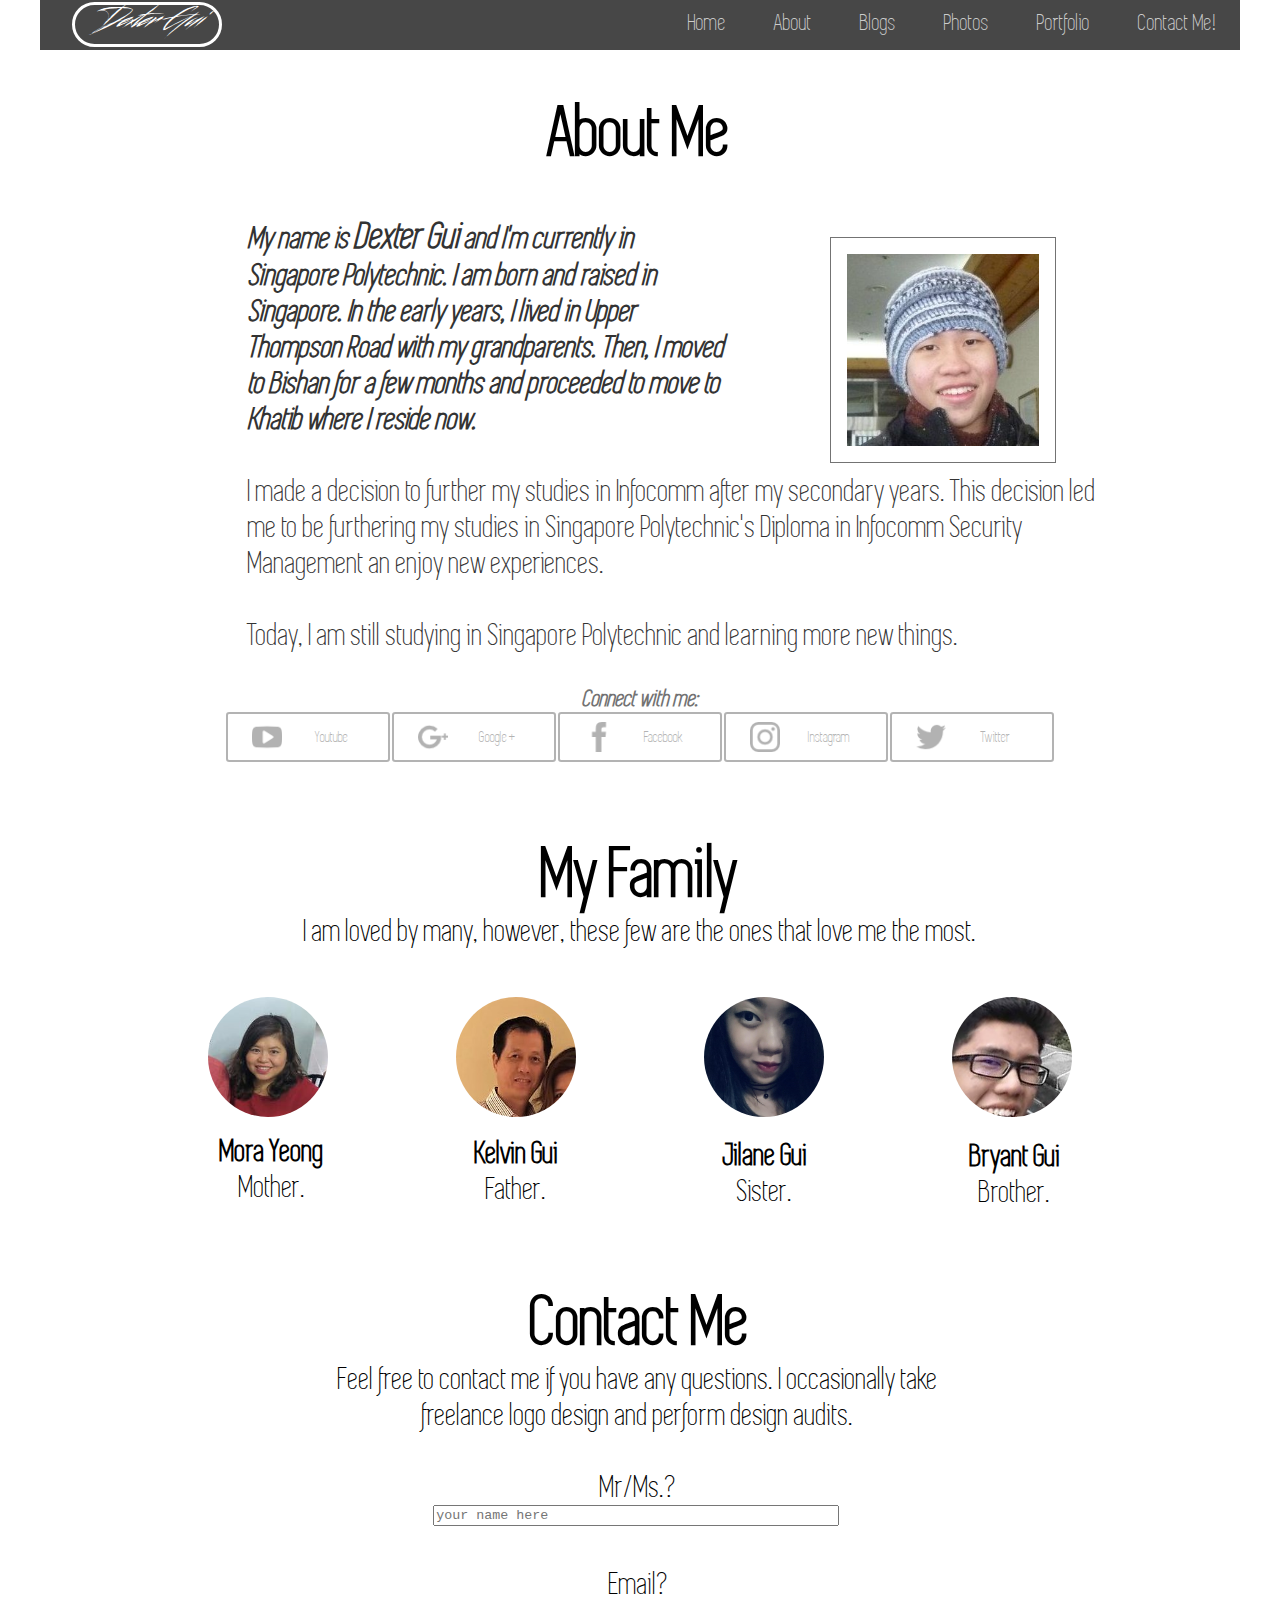
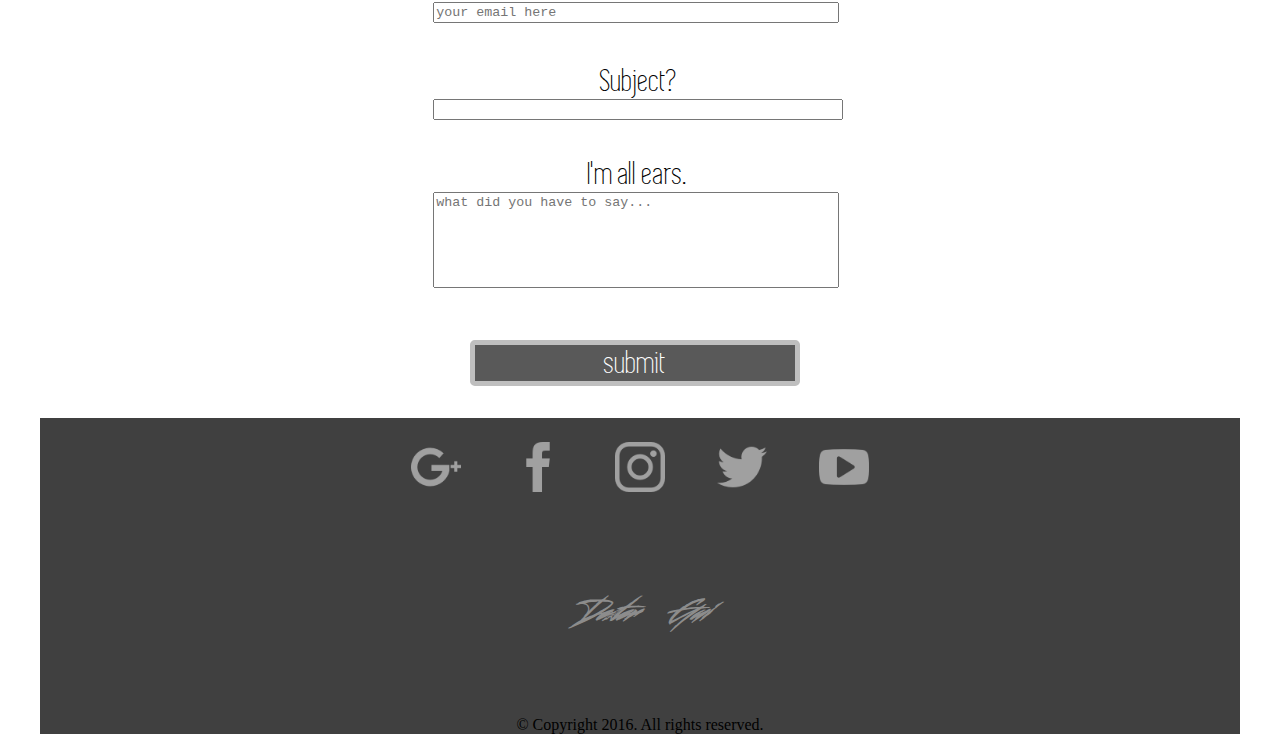
==== about.html @ 94af536f "updated" ====
<!DOCTYPE html>
<html lang="en">

<head>
   <title>Dexter? Who's that?</title>
   <!-- 
         Dexter's Portfolio cum Blog
         Filename: about.html
         Author: 1625509
         Date:  9 November 2016 
      -->
   <meta charset="utf-8">
   <link rel="shotcut icon" href="pics/myicon.ico" />
   <meta name="viewport" content="width=device-width">
   <link rel="stylesheet" href="styles.css"> </head>

<body>
   <section class="maincontainer">
      
      <!-- Navigation Bar -->
      <nav class="nav">
         <ul>
            <li><a href="about.html#contact">Contact Me!</a></li>
            <li><a href="portfolio.html">Portfolio</a></li>
            <li><a href="index.html#photo">Photos</a></li>
            <li><a href="index.html#blog">Blogs</a></li>
            <li><a href="about.html">About</a></li>
            <li><a href="index.html">Home</a></li>
            <p id="navname"><a href="index.html">Dexter Gui</a></p>
         </ul>
      </nav>
      
      <!-- About Me -->
      <article id="aboutme">
         <h1>About Me</h1>
         <p id="firstpara">My name is <b>Dexter Gui</b> and I'm currently in Singapore Polytechnic. I am born and raised in Singapore. In the early years, I lived in Upper Thompson Road with my grandparents. Then, I moved to Bishan for a few months and proceeded to move to Khatib where I reside now.</p>
         <p id="secondpara">
            <br>I made a decision to further my studies in Infocomm after my secondary years. This decision led me to be furthering my studies in Singapore Polytechnic's Diploma in Infocomm Security Management an enjoy new experiences.
            <br>
            <br> Today, I am still studying in Singapore Polytechnic and learning more new things.</p>
         <figure><img src="pics/face.jpg" alt="Image of me" /></figure>
      </article>
      
      <!-- Connect With Me (Social Media) -->
      <article id="connectwithme">
         <h1>Connect with me:</h1>
         <a href="https://www.youtube.com/user/DexterGui"><img class="connecticons" src="logo/youtube-logoblack.png" alt="youtube icon" />
            <p class="connecttext">Youtube</p>
         </a>
         <a href="https://plus.google.com/113191452515383494518"><img class="connecticons" src="logo/google-plusblack.png" alt="google icon" />
            <p class="connecttext">Google +</p>
         </a>
         <a href="https://www.instagram.com/minor.tan/"><img class="connecticons" src="logo/facebookblack.png" alt="Facebook icon" />
            <p class="connecttext">Facebook</p>
         </a>
         <a href="https://www.instagram.com/minor.tan/"><img class="connecticons" src="logo/instagram-logoblack.png" alt="Instagram icon" />
            <p class="connecttext">Instagram</p>
         </a>
         <a href="https://twitter.com/blek_salami"><img class="connecticons" src="logo/twitter-logo-silhouetteblack.png" alt="Twitter icon" />
            <p class="connecttext">Twitter</p>
         </a>
      </article>
      
      <!-- Family Members -->
      <article id="myfamily">
         <h1>My Family</h1>
         <p>I am loved by many, however, these few are the ones that love me the most.</p>
         <figure> <img class="familypic" src="pics/mother.jpg" alt="picture of my mother" /> </figure>
         <figure> <img class="familypic" src="pics/father.jpg" alt="picture of my father" /> </figure>
         <figure> <img class="familypic" src="pics/sister.jpg" alt="picture of my sister" /> </figure>
         <figure> <img class="familypic" src="pics/brother.jpg" alt="picture of my brother" /> </figure>
         <p id="motherdesc"><b>Mora Yeong</b>
            <br>Mother.</p>
         <p id="fatherdesc"><b>Kelvin Gui</b>
            <br>Father.</p>
         <p id="sisterdesc"><b>Jilane Gui</b>
            <br>Sister.</p>
         <p id="brotherdesc"><b>Bryant Gui</b>
            <br>Brother.</p>
      </article>
      
      <!-- Contact me -->
      <article id="contact">
         <h1>Contact Me</h1>
         <p>Feel free to contact me if you have any questions. I occasionally take freelance logo design and perform design audits.</p>
         <p>
            <br>Mr/Ms.?</p>
         <textarea id="name" cols="40" rows="1" placeholder="your name here" data-autosize-on="true"></textarea>
         <p>
            <br>Email?</p>
         <textarea id="email" cols="40" rows="1" placeholder="your email here" data-autosize-on="true"></textarea>
         <p>
            <br>Subject?</p>
         <input list="subject">
            <datalist id="subject">
            <option value="I want to hire you!">
            <option value="I just want to say hi!">
            <option value="There is a bug in the website.">
            <option value="Can I get some advice?">
            </datalist>
         <p>
            <br>I'm all ears.</p>
         <textarea id="message" cols="40" rows="6" placeholder="what did you have to say..." data-autosize-on="true"></textarea>
         <form>
            <article id="contactsubmit">
               <a href="">
                  <p>submit</p>
               </a>
            </article>
         </form>
      </article>
      
   </section>
   
   <!-- Footer -->
   <footer>
      <figure class="footericons">
         <a class="footericonbackground" href="https://plus.google.com/113191452515383494518"><img class="footericon" src="logo/google-plus.png" alt="icon for google"/></a>
         <a class="footericonbackground" href="https://www.facebook.com/majortan.luvskids"><img class="footericon" src="logo/facebook.png" alt="icon for facebook"/></a>
         <a class="footericonbackground" href="https://www.instagram.com/minor.tan/"><img class="footericon" src="logo/instagram-logo.png" alt="icon for instagram"/></a>
         <a class="footericonbackground" href="https://twitter.com/blek_salami"><img class="footericon" src="logo/twitter-logo-silhouette.png" alt="icon for twitter"></a>
         <a class="footericonbackground" href="https://www.youtube.com/user/DexterGui"><img class="footericon" src="logo/youtube-logo.png" alt="icon for youtube"/></a>
      </figure> <a id="footername" href="index.html"><h6 id="footernameh6">Dexter&emsp;Gui</h6></a>
      <p>&copy; Copyright 2016. All rights reserved.</p>
   </footer>
</body>

</html>
---- styles.css ----
@font-face {
    font-family: simplifica;
    src: url(simplifica.ttf);
}

@font-face {
    font-family: montserrat;
    src: url(MontserratBlack.otf);
}

@font-face {
    font-family: beastform;
    src: url(beastform.regular.ttf);
}


/*Reset styles*/

article,aside,body,div,footer,header,h1,h2,p {
    margin: 0;
    padding: 0;
}

body {
    width: 1200px;
    margin: 0 auto;
    min-height: 100%;
    background-color: #FFFFFF;
}

.maincontainer {
    overflow: auto;
    font-family: simplifica;
    padding-bottom: 150px;
}


/*Nav bar*/
ul {
    list-style-type: none;
    margin: 0;
    height: 50px;
    padding: 0;
    overflow: hidden;
    background-color: rgba(0, 0, 0, 0.72);
    z-index: auto;
}
li {
    float: right;
    font-size: 150%;
}
#navname a {
    display: block;
    font-family: beastform;
    width: 100%;
    color: #FFFFFF;
    font-size: 32px;
    text-align: center;
    text-decoration: none;
    transition: 0.25s ease-in;
    line-height: 1.2em;
}
#navname a:hover {
    color: #000000;
}
#navname {
    margin: 0.15em 0 0 2em;
    width: 12%;
    border: 3px solid #FFFFFF;
    border-radius: 25px;
    transition: 0.25s ease-in;
}
#navname:hover {
    background-color: #FFFFFF;
}
li a {
    height: 1.8em;
    margin: 0.35% auto;
    display: block;
    color: #cccccc;
    padding-left: 1em;
    padding-right: 1em;
    padding-top: 0.35em;
    text-decoration: none;
    vertical-align: middle;
    transition: 0.15s ease;
}
li a:hover {
    background-color: transparent;
    color: #FFFFFF;
}
li a:active {
    color: #8c8c8c;
}


/* Home Page */
/* Image & name */
.banner {
    position: absolute;
    height: 550px;
    width: 1200px;
    z-index: -1;
    text-align: center;
}
.banner img {
    position: relative;
    width: 1200px;
    height: 100%;
    z-index: -1;
}
.banner h1 {
    position: absolute;
    margin: 3em 0 0 2.8em;
    width: 400px;
    border: 7px solid #FFFFFF;
    background-color: rgba(0, 0, 0, 0.4);
    color: #FFFFFF;
    font-size: 500%;
    font-family: montserrat;
    z-index: auto;
}
.banner p {
    position: absolute;
    margin: 6.5em 0 0 18.3em;
    color: #FFFFFF;
    font-size: 200%;
    z-index: auto;
}

/* Main Content */

.maincontent {
    background-color: #cccccc;
    margin: 31.2em 0 0 0;
    overflow: auto;
}
.maincontent img {
    margin: 3em 0 0 29.5em;
    width: 150px;
    height: 150px;
    border: 7px solid #FFFFFF;
    border-radius: 1000%;
    float: left;
}
.maincontent p {
    margin: 7em 0 0 0;
    padding: 2em;
    font-size: 170%;
    text-align: center;
}

/* Blogs */
#blog {
    background-color: #b3b3b3;
    overflow: auto;
    padding: 1em;
}
#blog h1 {
    text-align: center;
    font-family: Montserrat;
    font-size: 300%;
    padding-bottom: 1em;
}
#blogreadmore p {
    font-size: 300%;
    color: #FFFFFF;
    text-align: center;
    line-height: 1.5em;
}
#blogreadmore a {
    display: block;
    text-decoration: none;
}
#blogreadmore {
    background-color: #595959;
    width: 20em;
    margin: 3em auto 1em auto;
    border-radius: 0.3em;
    transition: 0.2s ease-in;
    border: 5px solid #FFFFFF;
}
#blogreadmore:hover {
    background-color: #262626;
    border: 5px solid #262626;
}

/* Blog 1 */
.blog1 {
    float: left;
    margin: 0 0 0 6.3em;
    width: 30em;
    height: 30em;
    border-right: 1px solid #CCCCCC;
    border-bottom: 1px solid #CCCCCC;
    transition: 0.5s ease-in;
}
.blog1:hover {
    background-color: rgba(0, 0, 0, 0.4);
}
.blog1 h2:hover {
    color: #66D6F4;
}
.movedown {
    transition: 0.2s ease-in;
}
.blog1:hover .movedown {
    transform: translateY(1.5em);
}
.blog1:hover #blog1more p {
    transform: translateY(-0.5em);
    opacity: 1;
}
.blog1 figure img {
    margin: 1em 0 0 4em;
    width: 280px;
    height: 280px;
    border-radius: 1000%;
}
.blog1 p {
    text-align: center;
    font-size: 150%;
}
.blog1 h2 {
    text-align: center;
    font-size: 200%;
    color: #000000;
    transition: 0.2s ease-in;
}
.blog1 a {
    text-decoration: none;
}
#blog1more p:hover {
    color: #66D6F4;
}
#blog1more p {
    margin: 2em 0 0 0;
    text-decoration: none;
    opacity: 0;
    color: #CCCCCC;
    transition: 0.2s ease-in;
}
#blog1more:link {
    text-decoration: none;
}

/* Blog 2 */
.blog2 {
    clear: right;
    margin: -1em 0 0 36.3em;
    width: 30em;
    height: 30em;
    border-left: 1px solid #CCCCCC;
    border-bottom: 1px solid #CCCCCC;
    transition: 0.5s ease-in;
}
.blog2:hover {
    background-color: rgba(0, 0, 0, 0.4);
}
.blog2 h2:hover {
    color: #66D6F4;
}
.movedown {
    transition: 0.2s ease-in;
}
.blog2:hover .movedown {
    transform: translateY(1.5em);
}
.blog2:hover #blog2more p {
    transform: translateY(-0.5em);
    opacity: 1;
}
.blog2 figure img {
    margin: 2em 0 0 4em;
    width: 280px;
    height: 280px;
    border-radius: 1000%;
}
.blog2 p {
    text-align: center;
    font-size: 150%;
}
.blog2 h2 {
    text-align: center;
    font-size: 200%;
    color: #000000;
    transition: 0.2s ease-in;
}
.blog2 a {
    text-decoration: none;
}
#blog2more p:hover {
    color: #66D6F4;
}
#blog2more p {
    margin: 2em 0 0 0;
    text-decoration: none;
    opacity: 0;
    color: #CCCCCC;
    transition: 0.2s ease-in;
}
#blog2more:link {
    text-decoration: none;
}

/* Blog 3 */
.blog3 {
    float: left;
    margin: 0 0 0 6.3em;
    width: 30em;
    height: 30em;
    border-right: 1px solid #CCCCCC;
    transition: 0.5s ease-in;
}
.blog3:hover {
    background-color: rgba(0, 0, 0, 0.4);
}
.blog3 h2:hover {
    color: #66D6F4;
}
.movedown {
    transition: 0.2s ease-in;
}
.blog3:hover .movedown {
    transform: translateY(1.5em);
}
.blog3:hover #blog3more p {
    transform: translateY(-0.5em);
    opacity: 1;
}
.blog3 figure img {
    margin: 1em 0 0 4em;
    width: 280px;
    height: 280px;
    border-radius: 1000%;
}
.blog3 p {
    text-align: center;
    font-size: 150%;
}
.blog3 h2 {
    text-align: center;
    font-size: 200%;
    color: #000000;
    transition: 0.2s ease-in;
}
.blog3 a {
    text-decoration: none;
}
#blog3more p:hover {
    color: #66D6F4;
}
#blog3more p {
    margin: 2em 0 0 0;
    text-decoration: none;
    opacity: 0;
    color: #CCCCCC;
    transition: 0.2s ease-in;
}
#blog3more:link {
    text-decoration: none;
}

/* Blog 4 */
.blog4 {
    clear: right;
    margin: -1em 0 0 36.3em;
    width: 30em;
    height: 30em;
    border-left: 1px solid #CCCCCC;
    transition: 0.5s ease-in;
}
.blog4:hover {
    background-color: rgba(0, 0, 0, 0.4);
}
.blog4 h2:hover {
    color: #66D6F4;
}
.movedown {
    transition: 0.2s ease-in;
}
.blog4:hover .movedown {
    transform: translateY(1.5em);
}
.blog4:hover #blog4more p {
    transform: translateY(-0.5em);
    opacity: 1;
}
.blog4 figure img {
    margin: 2em 0 0 4em;
    width: 280px;
    height: 280px;
    border-radius: 1000%;
}
.blog4 p {
    text-align: center;
    font-size: 150%;
}
.blog4 h2 {
    text-align: center;
    font-size: 200%;
    color: #000000;
    transition: 0.2s ease-in;
}
.blog4 a {
    text-decoration: none;
}
#blog4more p:hover {
    color: #66D6F4;
}
#blog4more p {
    margin: 2em 0 0 0;
    text-decoration: none;
    opacity: 0;
    color: #CCCCCC;
    transition: 0.2s ease-in;
}
#blog4more:link {
    text-decoration: none;
}

/* Photos */
#photo {
    background-color: #8c8c8c;
}
#photo h1 {
    text-align: center;
    font-family: Montserrat;
    font-size: 300%;
    font-size: 300%;
}
#photo4 {
    margin-left: 27.5em !important;
}
.thumbnail {
    max-width:40%;
    margin: 2% 3.5%;
    border: 6px solid #FFFFFF;
    box-shadow: 10px 10px 5px #666666;
}
.lightbox {
    display: none;
    position: fixed;
    z-index: 999;
    width: 100%;
    height: 100%;
    text-align: center;
    top: 0;
    left: 0;
    background: rgba(0,0,0,0.8);
}
.lightbox img {
    max-height: 80vh;
    max-width: 90vh;
    margin-top: 3%;
}
.lightbox:target {
    outline: none;
    display:block;
}

/* Portfolio */
.fullbody img {
    float: left;
    position: relative;
    height: 52em;
    margin: -1em 0 0 -2.5em;
    z-index: -1;
}
.portfolio {
    margin: 0 0 0 9em;
    width: 24.em;
    height: 25.5em;
    overflow-y: scroll;
    font-size: 200%;
    padding: 0 2em;
}
.portfolio h1 {
    text-align: center;
    font-family: montserrat;
    border-bottom: 1px solid #999999;
    padding: 1em;
}
#photocert {
    float: left;
    margin: 0.8em 0 0 -1.2em;
}
#photography {
    width: 16em;
    margin: 1.5em 0 0 7.2em;
    padding: 15px 0 0 15px;
}
#comcert {
    float: left;
    margin: 3.4em 0 0 -1.2em;
}
#computerskills {
    width: 16em;
    margin: 3em 0 0 7.2em;
    padding: 15px 0 0 15px;
}
.experience1 {
    float: left;
    width: 10em;
    padding-top: 1em;
}
.experience1 img {
    margin: 0 0 0 -1.1em;
    border: 1px solid #838383;
    padding: 1em;    
}
.experience2 {
    clear: right;
    width: 10em;
    padding-top: 1em;
    margin: 0 0 0 13.5em;
}
.experience2 img {
    margin: 0 0 0 -1.1em;
    border: 1px solid #838383;
    padding: 1em;
}
.experience3 {
    width: 24em;
    padding-top: 1em;
    margin: 1em 0 0 0em;
}
.experience3 img {
    float: right;
    margin: 3% 4%;
    border: 1px solid #838383;
    padding: 1em;    
}

/* About Page */
/* About Me */
#aboutme h1 {
    font-size: 450%;
    text-align: center;
    padding: 0.6em 0;
}
#aboutme p {
    width: 15em;
    margin: 0 0 0 6.5em;
    font-size: 200%;
    float: left;
    color: #333333;
}
#firstpara {
    font-style: oblique;
    font-weight: bold;
    width: 15em;
}
#firstpara b {
    font-size: 1.2em;
}
#secondpara {
    margin: 1em 0 0 0;
    width: 27em !important;
}
#aboutme figure img {
    height: 12em;
    width: 12em;
    margin: -26em 9em 0 0;
    padding: 1em;
    border: 1px solid #737373;
    float: right;
}

/* Connect With Me */
#connectwithme {
    clear: left;
    text-align: center;
    padding-top: 2em;
}
#connectwithme h1 {
    font-size: 150%;
    font-style: italic;
    color: #737373;
}
#connectwithme a {
    display: inline-block;
    width: 9em;
    border: 2px solid #b3b3b3;
    border-radius: 0.2em;
    text-decoration: none;
    padding: 0.5em;
    transition: all 0.3s ease-in;
}
.connecticons {
    height: 30px;
    width: 30px;
    margin-left: 1em;
    float: left;
    opacity: 0.3;
    transition: all 0.3s ease-in;
}
.connecttext {
    color: #b3b3b3;
    line-height: 30px;
    transition: all 0.3s ease-in;
}
#connectwithme a:hover {
    border: 2px solid #404040;
}
#connectwithme a:hover .connecticons {
    opacity: 0.7;
}
#connectwithme a:hover .connecttext {
    color: #404040;
}

/* My Family */
#myfamily h1 {
    font-size: 450%;
    text-align: center;
    padding-top: 1em;
}
#myfamily p {
    text-align: center;
    font-size: 200%;
}
.familypic {
    height: 120px;
    width: 120px;
    border-radius: 100%;
    margin: 2em 0 0 8em;
    float: left;
}
#motherdesc {
    clear: left;
    width: 5em;
    padding-top: 0.5em;
    margin: 0 0 0 4.75em;
}
#fatherdesc {
    width: 5em;
    margin: -2.2em 0 0 12.4em;
}
#sisterdesc {
    width: 5em;
    margin: -2.2em 0 0 20.16em;
}
#brotherdesc {
    width: 5em;
    margin: -2.2em 0 0 27.98em;
}

/* Contact Me */
#contact h1 {
    font-size: 450%;
    text-align: center;
    padding-top: 1em;
}
#contact p {
    margin-left: 8.7em;
    font-size: 200%;
    width: 20em;
    text-align: center;
}
textarea {
    margin: 0 0 0 29.5em;
    width: 30em;
    resize: none;
}
#contact input {
    margin: 0 0 0 29.5em;
    width: 30.1em;
}
#contactsubmit p {
    margin: 0 0 0 -5em;
    color: #FFFFFF;
}
#contactsubmit a {
    display: block;
    text-decoration: none;
}
#contactsubmit {
    background-color: #595959;
    width: 20em;
    margin: 3em 0 1em 26.9em;
    border-radius: 0.3em;
    transition: 0.2s ease-in;
    border: 5px solid #bfbfbf;
}
#contactsubmit:hover {
    background-color: #262626;
    border: 5px solid #262626;
}

/* blog page */
.blogpagecontainer {
    width: 70%;
    margin: 0 auto;
    padding: 5em;
    border-bottom: 1px solid #CCCCCC;
    overflow: auto;
}
.blogpostdate{
    text-align: center;
    font-size: 150%;
}
.blogpagecontainer h1 {
    text-align: center;
    font-size: 250%;
}
.blogpageimg img{
    float: right;
    margin: 2em 0 0 1em;
    width: 300px;
    height: 300px;
}
.blogpagecontent {
    font-size: 250%;
    margin: 1em 0 0 0;
}

/* FOOTER */
footer {
    position: relative;
    margin-top: -150px;
    height: 100%;
    text-align: center;
    background-color: #404040;
}
#footernameh6 {
    font-family: beastform, montserrat;
    font-size: 200%;
    color: #8C8C8C;
    transition: 0.2s ease-in;
}
.footericonbackground {
    display: inline-block;
    height: 98px;
    width: 98px;
    transition: all 0.3s;
    border-radius: 0.3em;
}
.footericonbackground:hover {
    background-color: #8c8c8c;
}
.footericon {
    height: 50px;
    margin-top: 1.5em;
    opacity: 0.5;
    transition: opacity 0.1s linear 0.4s, transform 0.3s;
}
.footericonbackground:hover .footericon {
    transform: scale(0.8, 0.8);
    color: #FFFFFF;
    opacity: 1;
}
#footername {
    text-decoration: none;
    width: 10em;
}
#footername:hover #footernameh6 {
    color: #FFFFFF;
}
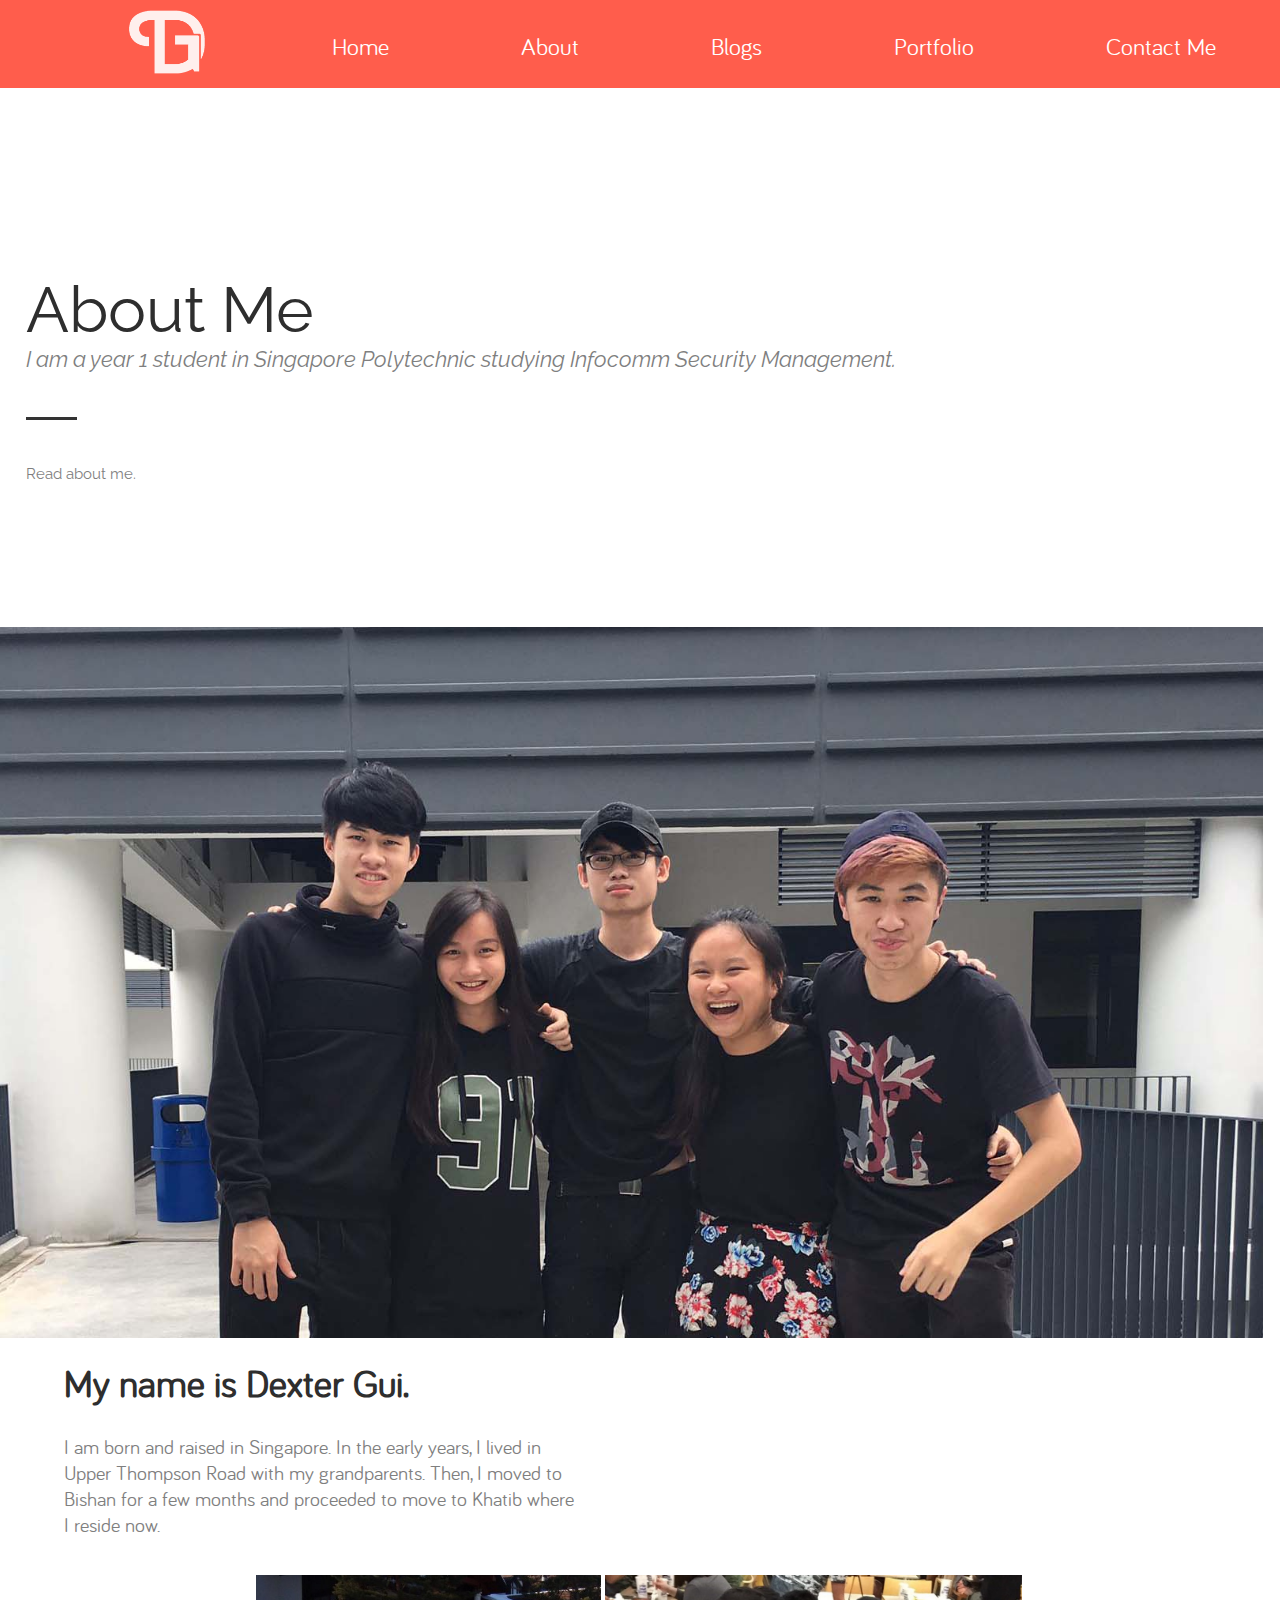
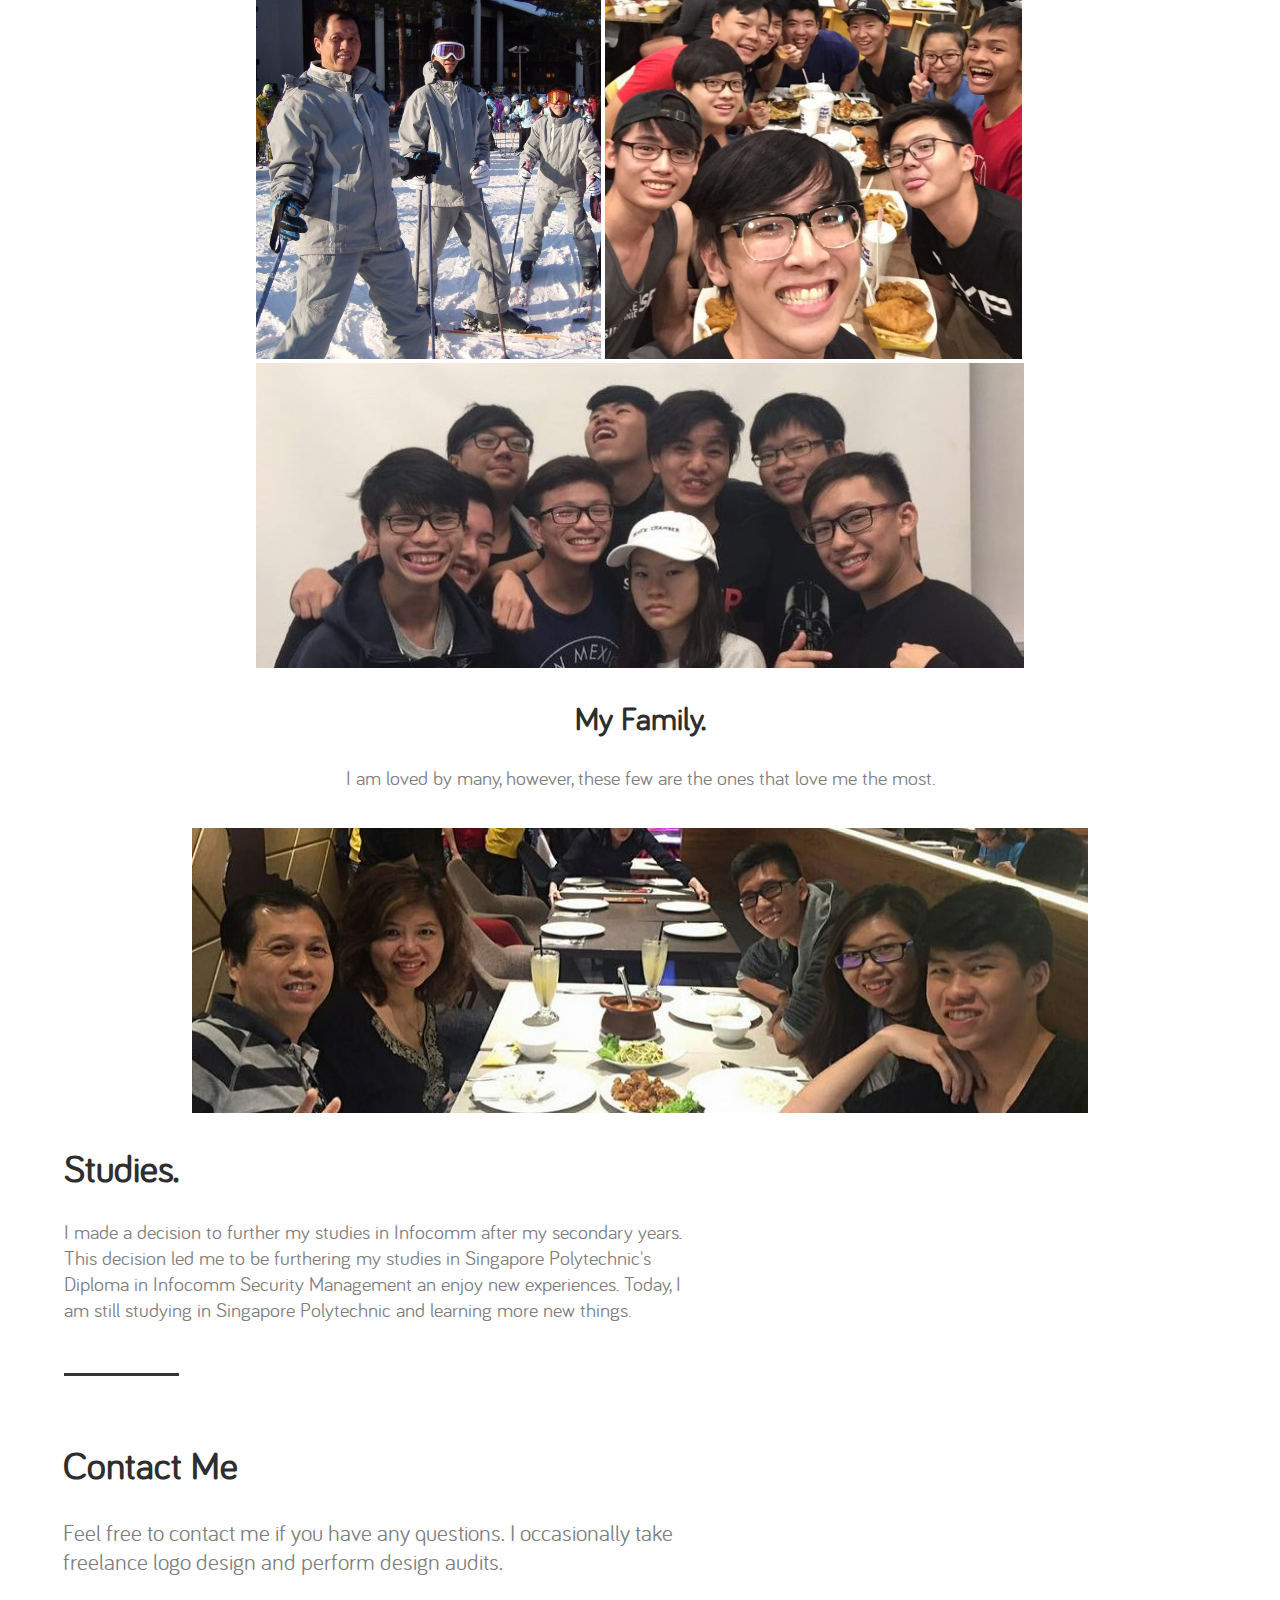
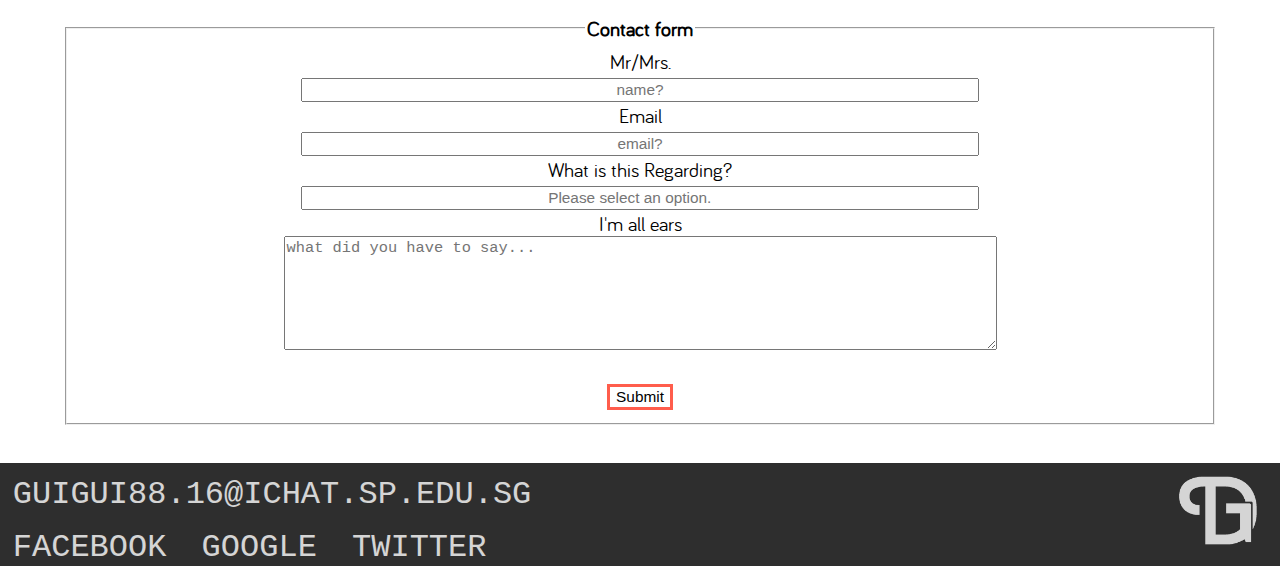
==== commit 24c45ef0: "Add files via upload" ====
--- a/about.html
+++ b/about.html
@@ -1,128 +1,111 @@
-<!DOCTYPE html>
-<html lang="en">
-
-<head>
-   <title>Dexter? Who's that?</title>
-   <!-- 
-         Dexter's Portfolio cum Blog
-         Filename: about.html
-         Author: 1625509
-         Date:  9 November 2016 
-      -->
-   <meta charset="utf-8">
-   <link rel="shotcut icon" href="pics/myicon.ico" />
-   <meta name="viewport" content="width=device-width">
-   <link rel="stylesheet" href="styles.css"> </head>
-
-<body>
-   <section class="maincontainer">
-      
-      <!-- Navigation Bar -->
-      <nav class="nav">
-         <ul>
-            <li><a href="about.html#contact">Contact Me!</a></li>
-            <li><a href="portfolio.html">Portfolio</a></li>
-            <li><a href="index.html#photo">Photos</a></li>
-            <li><a href="index.html#blog">Blogs</a></li>
-            <li><a href="about.html">About</a></li>
-            <li><a href="index.html">Home</a></li>
-            <p id="navname"><a href="index.html">Dexter Gui</a></p>
-         </ul>
-      </nav>
-      
-      <!-- About Me -->
-      <article id="aboutme">
-         <h1>About Me</h1>
-         <p id="firstpara">My name is <b>Dexter Gui</b> and I'm currently in Singapore Polytechnic. I am born and raised in Singapore. In the early years, I lived in Upper Thompson Road with my grandparents. Then, I moved to Bishan for a few months and proceeded to move to Khatib where I reside now.</p>
-         <p id="secondpara">
-            <br>I made a decision to further my studies in Infocomm after my secondary years. This decision led me to be furthering my studies in Singapore Polytechnic's Diploma in Infocomm Security Management an enjoy new experiences.
-            <br>
-            <br> Today, I am still studying in Singapore Polytechnic and learning more new things.</p>
-         <figure><img src="pics/face.jpg" alt="Image of me" /></figure>
-      </article>
-      
-      <!-- Connect With Me (Social Media) -->
-      <article id="connectwithme">
-         <h1>Connect with me:</h1>
-         <a href="https://www.youtube.com/user/DexterGui"><img class="connecticons" src="logo/youtube-logoblack.png" alt="youtube icon" />
-            <p class="connecttext">Youtube</p>
-         </a>
-         <a href="https://plus.google.com/113191452515383494518"><img class="connecticons" src="logo/google-plusblack.png" alt="google icon" />
-            <p class="connecttext">Google +</p>
-         </a>
-         <a href="https://www.instagram.com/minor.tan/"><img class="connecticons" src="logo/facebookblack.png" alt="Facebook icon" />
-            <p class="connecttext">Facebook</p>
-         </a>
-         <a href="https://www.instagram.com/minor.tan/"><img class="connecticons" src="logo/instagram-logoblack.png" alt="Instagram icon" />
-            <p class="connecttext">Instagram</p>
-         </a>
-         <a href="https://twitter.com/blek_salami"><img class="connecticons" src="logo/twitter-logo-silhouetteblack.png" alt="Twitter icon" />
-            <p class="connecttext">Twitter</p>
-         </a>
-      </article>
-      
-      <!-- Family Members -->
-      <article id="myfamily">
-         <h1>My Family</h1>
-         <p>I am loved by many, however, these few are the ones that love me the most.</p>
-         <figure> <img class="familypic" src="pics/mother.jpg" alt="picture of my mother" /> </figure>
-         <figure> <img class="familypic" src="pics/father.jpg" alt="picture of my father" /> </figure>
-         <figure> <img class="familypic" src="pics/sister.jpg" alt="picture of my sister" /> </figure>
-         <figure> <img class="familypic" src="pics/brother.jpg" alt="picture of my brother" /> </figure>
-         <p id="motherdesc"><b>Mora Yeong</b>
-            <br>Mother.</p>
-         <p id="fatherdesc"><b>Kelvin Gui</b>
-            <br>Father.</p>
-         <p id="sisterdesc"><b>Jilane Gui</b>
-            <br>Sister.</p>
-         <p id="brotherdesc"><b>Bryant Gui</b>
-            <br>Brother.</p>
-      </article>
-      
-      <!-- Contact me -->
-      <article id="contact">
-         <h1>Contact Me</h1>
-         <p>Feel free to contact me if you have any questions. I occasionally take freelance logo design and perform design audits.</p>
-         <p>
-            <br>Mr/Ms.?</p>
-         <textarea id="name" cols="40" rows="1" placeholder="your name here" data-autosize-on="true"></textarea>
-         <p>
-            <br>Email?</p>
-         <textarea id="email" cols="40" rows="1" placeholder="your email here" data-autosize-on="true"></textarea>
-         <p>
-            <br>Subject?</p>
-         <input list="subject">
-            <datalist id="subject">
-            <option value="I want to hire you!">
-            <option value="I just want to say hi!">
-            <option value="There is a bug in the website.">
-            <option value="Can I get some advice?">
-            </datalist>
-         <p>
-            <br>I'm all ears.</p>
-         <textarea id="message" cols="40" rows="6" placeholder="what did you have to say..." data-autosize-on="true"></textarea>
-         <form>
-            <article id="contactsubmit">
-               <a href="">
-                  <p>submit</p>
-               </a>
-            </article>
-         </form>
-      </article>
-      
-   </section>
-   
-   <!-- Footer -->
-   <footer>
-      <figure class="footericons">
-         <a class="footericonbackground" href="https://plus.google.com/113191452515383494518"><img class="footericon" src="logo/google-plus.png" alt="icon for google"/></a>
-         <a class="footericonbackground" href="https://www.facebook.com/majortan.luvskids"><img class="footericon" src="logo/facebook.png" alt="icon for facebook"/></a>
-         <a class="footericonbackground" href="https://www.instagram.com/minor.tan/"><img class="footericon" src="logo/instagram-logo.png" alt="icon for instagram"/></a>
-         <a class="footericonbackground" href="https://twitter.com/blek_salami"><img class="footericon" src="logo/twitter-logo-silhouette.png" alt="icon for twitter"></a>
-         <a class="footericonbackground" href="https://www.youtube.com/user/DexterGui"><img class="footericon" src="logo/youtube-logo.png" alt="icon for youtube"/></a>
-      </figure> <a id="footername" href="index.html"><h6 id="footernameh6">Dexter&emsp;Gui</h6></a>
-      <p>&copy; Copyright 2016. All rights reserved.</p>
-   </footer>
-</body>
-
+<!DOCTYPE html>
+<html lang="en">
+<head>
+    <title>Dexter Gui</title>
+    <!--
+        Dexter's Portfolio cum Blog
+        Filename: about.html
+        Author: Dexter Gui
+        Date: 10 Feburary 2017
+    -->
+    <meta charset="utf-8">
+    <link rel="icon" href="pics/myicon.ico" />
+    <meta name="viewport" content="width=device-width">
+    <link href="https://fonts.googleapis.com/css?family=Montserrat" rel="stylesheet">
+    <link href="https://fonts.googleapis.com/css?family=Raleway" rel="stylesheet">
+    <link rel="stylesheet" href="styles.css">
+</head>
+<body>
+    <section class="maincontainer">
+        <!--Navigation Bar-->
+        <header>
+            <a id="navlogo" href="index.html"><img src="pics/logo.png" alt="Logo" title="Home"/></a>
+        </header>
+        <nav id="navigationbar">
+            <ul>
+               <li><a id="closebtn" onclick="closeNav()">&times;</a></li>
+               <li><a href="index.html" class="navcont">Home</a></li>
+               <li><a href="about.html" class="navcont">About</a></li>
+               <li><a href="blogpage.html" class="navcont">Blogs</a></li>
+               <li><a href="portfolio.html" class="navcont">Portfolio</a></li>
+               <li><a href="about.html#contact" class="navcont">Contact Me</a></li>
+            </ul>
+        </nav>
+        <figure id="menuopen">
+            <span onclick="openNav()">
+                <img src="pics/menu.png" alt="open menu" class="menu"/></span>
+        </figure>
+        <!--Text Banner -->
+        <section id="textbanner">
+            <h1>About Me</h1>
+            <article>
+                <p><i>I am a year 1 student in Singapore Polytechnic studying Infocomm Security Management.</i></p>
+                <hr>
+               <p id="textbannerreadmore">Read about me.</p>
+            </article>
+        </section>
+        <!--Picture1-->
+        <figure id="imagebanner">
+        <img src="pics/aboutbanner.jpg" alt="me and my friends"/>
+        </figure>
+        <!--Bio 1-->
+        <article id="aboutbio1">
+            <p><b>My name is Dexter Gui.</b><br><br> I am born and raised in Singapore. In the early years, I lived in Upper Thompson Road with my grandparents. Then, I moved to Bishan for a few months and proceeded to move to Khatib where I reside now.</p>
+        <figure>
+            <img id="bio1img1" src="pics/skiing.jpg" alt="skiing"/>
+            <img id="bio1img2" src="pics/dinner.jpg" alt="dinner with friends"/>
+            <img id="bio1img3" src="pics/byejez.jpg" alt="bye jezerene"/>
+        </figure>
+        </article>
+        <!--Bio 2-->
+        <article id="aboutbio2">
+            <p><b>My Family.</b><br><br>I am loved by many, however, these few are the ones that love me the most.</p>
+            <figure>
+                <img src="pics/family.jpg" alt="Father"/>
+            </figure>
+        </article>
+        <!--bio 3-->
+        <article id="aboutbio3">
+            <p><b>Studies.</b><br><br>I made a decision to further my studies in Infocomm after my secondary years. This decision led me to be furthering my studies in Singapore Polytechnic's Diploma in Infocomm Security Management an enjoy new experiences. Today, I am still studying in Singapore Polytechnic and learning more new things.</p><hr>
+        </article>
+        <!--Contact-->
+        <article id="contact">
+            <p><b>Contact Me</b><br><br>Feel free to contact me if you have any questions. I occasionally take freelance logo design and perform design audits.</p>
+            <form action="results.html">
+              <fieldset>
+                <legend>Contact form</legend>
+                <label for="name">Mr/Mrs.<br>
+                <input type="text" id="name" name="name" placeholder="name?"></label>
+                <br>
+                <label for="email">Email<br>
+                <input id="email" type="email" name="email" placeholder="email?"></label>
+                <br>
+                <label for="topic">
+                What is this Regarding?<br>
+                    <input id="topic" list="subject" placeholder="Please select an option." name="subject">
+                    <datalist id="subject">
+                        <option value="I want to hire you!">
+                        <option value="I just want to say hi!">
+                        <option value="There is a bug in the website.">
+                        <option value="Can I get some advice?">
+                    </datalist></label><br>
+                <label for="message">I'm all ears<br>
+                <textarea name="message" id="message" cols="75" rows="6" placeholder="what did you have to say..." data-autosize-on="true"></textarea></label><br><br>
+                <input id="submitbutn" type="submit" value="Submit">  
+              </fieldset>
+            </form>
+        </article>
+    <!--Footer-->
+    <footer>
+       <a id="footerlogo" href="index.html" title="logo"><img src="pics/logo.png" alt="My logo"/></a>
+        <article id="footerlinks">
+           <a href="mailto:guigui88.16@ichat.sp.edu.sg">GUIGUI88.16@ICHAT.SP.EDU.SG</a><br><br><br>
+           <a class="footericonbackground" href="https://www.facebook.com/majortan.luvskids">FACEBOOK</a>
+           <a class="footericonbackground" href="https://plus.google.com/113191452515383494518">GOOGLE</a>
+           <a class="footericonbackground" href="https://twitter.com/blek_salami">TWITTER</a>
+       </article>
+    </footer>
+    </section>
+    <script src="hamburger.js"></script>
+    </body>
 </html>--- a/styles.css
+++ b/styles.css
@@ -1,759 +1,981 @@
-@font-face {
-    font-family: simplifica;
-    src: url(simplifica.ttf);
-}
-
-@font-face {
-    font-family: montserrat;
-    src: url(MontserratBlack.otf);
-}
-
-@font-face {
-    font-family: beastform;
-    src: url(beastform.regular.ttf);
-}
-
-
-/*Reset styles*/
-
-article,aside,body,div,footer,header,h1,h2,p {
-    margin: 0;
-    padding: 0;
-}
-
-body {
-    width: 1200px;
-    margin: 0 auto;
-    min-height: 100%;
-    background-color: #FFFFFF;
-}
-
-.maincontainer {
-    overflow: auto;
-    font-family: simplifica;
-    padding-bottom: 150px;
-}
-
-
-/*Nav bar*/
-ul {
-    list-style-type: none;
-    margin: 0;
-    height: 50px;
-    padding: 0;
-    overflow: hidden;
-    background-color: rgba(0, 0, 0, 0.72);
-    z-index: auto;
-}
-li {
-    float: right;
-    font-size: 150%;
-}
-#navname a {
-    display: block;
-    font-family: beastform;
-    width: 100%;
-    color: #FFFFFF;
-    font-size: 32px;
-    text-align: center;
-    text-decoration: none;
-    transition: 0.25s ease-in;
-    line-height: 1.2em;
-}
-#navname a:hover {
-    color: #000000;
-}
-#navname {
-    margin: 0.15em 0 0 2em;
-    width: 12%;
-    border: 3px solid #FFFFFF;
-    border-radius: 25px;
-    transition: 0.25s ease-in;
-}
-#navname:hover {
-    background-color: #FFFFFF;
-}
-li a {
-    height: 1.8em;
-    margin: 0.35% auto;
-    display: block;
-    color: #cccccc;
-    padding-left: 1em;
-    padding-right: 1em;
-    padding-top: 0.35em;
-    text-decoration: none;
-    vertical-align: middle;
-    transition: 0.15s ease;
-}
-li a:hover {
-    background-color: transparent;
-    color: #FFFFFF;
-}
-li a:active {
-    color: #8c8c8c;
-}
-
-
-/* Home Page */
-/* Image & name */
-.banner {
-    position: absolute;
-    height: 550px;
-    width: 1200px;
-    z-index: -1;
-    text-align: center;
-}
-.banner img {
-    position: relative;
-    width: 1200px;
-    height: 100%;
-    z-index: -1;
-}
-.banner h1 {
-    position: absolute;
-    margin: 3em 0 0 2.8em;
-    width: 400px;
-    border: 7px solid #FFFFFF;
-    background-color: rgba(0, 0, 0, 0.4);
-    color: #FFFFFF;
-    font-size: 500%;
-    font-family: montserrat;
-    z-index: auto;
-}
-.banner p {
-    position: absolute;
-    margin: 6.5em 0 0 18.3em;
-    color: #FFFFFF;
-    font-size: 200%;
-    z-index: auto;
-}
-
-/* Main Content */
-
-.maincontent {
-    background-color: #cccccc;
-    margin: 31.2em 0 0 0;
-    overflow: auto;
-}
-.maincontent img {
-    margin: 3em 0 0 29.5em;
-    width: 150px;
-    height: 150px;
-    border: 7px solid #FFFFFF;
-    border-radius: 1000%;
-    float: left;
-}
-.maincontent p {
-    margin: 7em 0 0 0;
-    padding: 2em;
-    font-size: 170%;
-    text-align: center;
-}
-
-/* Blogs */
-#blog {
-    background-color: #b3b3b3;
-    overflow: auto;
-    padding: 1em;
-}
-#blog h1 {
-    text-align: center;
-    font-family: Montserrat;
-    font-size: 300%;
-    padding-bottom: 1em;
-}
-#blogreadmore p {
-    font-size: 300%;
-    color: #FFFFFF;
-    text-align: center;
-    line-height: 1.5em;
-}
-#blogreadmore a {
-    display: block;
-    text-decoration: none;
-}
-#blogreadmore {
-    background-color: #595959;
-    width: 20em;
-    margin: 3em auto 1em auto;
-    border-radius: 0.3em;
-    transition: 0.2s ease-in;
-    border: 5px solid #FFFFFF;
-}
-#blogreadmore:hover {
-    background-color: #262626;
-    border: 5px solid #262626;
-}
-
-/* Blog 1 */
-.blog1 {
-    float: left;
-    margin: 0 0 0 6.3em;
-    width: 30em;
-    height: 30em;
-    border-right: 1px solid #CCCCCC;
-    border-bottom: 1px solid #CCCCCC;
-    transition: 0.5s ease-in;
-}
-.blog1:hover {
-    background-color: rgba(0, 0, 0, 0.4);
-}
-.blog1 h2:hover {
-    color: #66D6F4;
-}
-.movedown {
-    transition: 0.2s ease-in;
-}
-.blog1:hover .movedown {
-    transform: translateY(1.5em);
-}
-.blog1:hover #blog1more p {
-    transform: translateY(-0.5em);
-    opacity: 1;
-}
-.blog1 figure img {
-    margin: 1em 0 0 4em;
-    width: 280px;
-    height: 280px;
-    border-radius: 1000%;
-}
-.blog1 p {
-    text-align: center;
-    font-size: 150%;
-}
-.blog1 h2 {
-    text-align: center;
-    font-size: 200%;
-    color: #000000;
-    transition: 0.2s ease-in;
-}
-.blog1 a {
-    text-decoration: none;
-}
-#blog1more p:hover {
-    color: #66D6F4;
-}
-#blog1more p {
-    margin: 2em 0 0 0;
-    text-decoration: none;
-    opacity: 0;
-    color: #CCCCCC;
-    transition: 0.2s ease-in;
-}
-#blog1more:link {
-    text-decoration: none;
-}
-
-/* Blog 2 */
-.blog2 {
-    clear: right;
-    margin: -1em 0 0 36.3em;
-    width: 30em;
-    height: 30em;
-    border-left: 1px solid #CCCCCC;
-    border-bottom: 1px solid #CCCCCC;
-    transition: 0.5s ease-in;
-}
-.blog2:hover {
-    background-color: rgba(0, 0, 0, 0.4);
-}
-.blog2 h2:hover {
-    color: #66D6F4;
-}
-.movedown {
-    transition: 0.2s ease-in;
-}
-.blog2:hover .movedown {
-    transform: translateY(1.5em);
-}
-.blog2:hover #blog2more p {
-    transform: translateY(-0.5em);
-    opacity: 1;
-}
-.blog2 figure img {
-    margin: 2em 0 0 4em;
-    width: 280px;
-    height: 280px;
-    border-radius: 1000%;
-}
-.blog2 p {
-    text-align: center;
-    font-size: 150%;
-}
-.blog2 h2 {
-    text-align: center;
-    font-size: 200%;
-    color: #000000;
-    transition: 0.2s ease-in;
-}
-.blog2 a {
-    text-decoration: none;
-}
-#blog2more p:hover {
-    color: #66D6F4;
-}
-#blog2more p {
-    margin: 2em 0 0 0;
-    text-decoration: none;
-    opacity: 0;
-    color: #CCCCCC;
-    transition: 0.2s ease-in;
-}
-#blog2more:link {
-    text-decoration: none;
-}
-
-/* Blog 3 */
-.blog3 {
-    float: left;
-    margin: 0 0 0 6.3em;
-    width: 30em;
-    height: 30em;
-    border-right: 1px solid #CCCCCC;
-    transition: 0.5s ease-in;
-}
-.blog3:hover {
-    background-color: rgba(0, 0, 0, 0.4);
-}
-.blog3 h2:hover {
-    color: #66D6F4;
-}
-.movedown {
-    transition: 0.2s ease-in;
-}
-.blog3:hover .movedown {
-    transform: translateY(1.5em);
-}
-.blog3:hover #blog3more p {
-    transform: translateY(-0.5em);
-    opacity: 1;
-}
-.blog3 figure img {
-    margin: 1em 0 0 4em;
-    width: 280px;
-    height: 280px;
-    border-radius: 1000%;
-}
-.blog3 p {
-    text-align: center;
-    font-size: 150%;
-}
-.blog3 h2 {
-    text-align: center;
-    font-size: 200%;
-    color: #000000;
-    transition: 0.2s ease-in;
-}
-.blog3 a {
-    text-decoration: none;
-}
-#blog3more p:hover {
-    color: #66D6F4;
-}
-#blog3more p {
-    margin: 2em 0 0 0;
-    text-decoration: none;
-    opacity: 0;
-    color: #CCCCCC;
-    transition: 0.2s ease-in;
-}
-#blog3more:link {
-    text-decoration: none;
-}
-
-/* Blog 4 */
-.blog4 {
-    clear: right;
-    margin: -1em 0 0 36.3em;
-    width: 30em;
-    height: 30em;
-    border-left: 1px solid #CCCCCC;
-    transition: 0.5s ease-in;
-}
-.blog4:hover {
-    background-color: rgba(0, 0, 0, 0.4);
-}
-.blog4 h2:hover {
-    color: #66D6F4;
-}
-.movedown {
-    transition: 0.2s ease-in;
-}
-.blog4:hover .movedown {
-    transform: translateY(1.5em);
-}
-.blog4:hover #blog4more p {
-    transform: translateY(-0.5em);
-    opacity: 1;
-}
-.blog4 figure img {
-    margin: 2em 0 0 4em;
-    width: 280px;
-    height: 280px;
-    border-radius: 1000%;
-}
-.blog4 p {
-    text-align: center;
-    font-size: 150%;
-}
-.blog4 h2 {
-    text-align: center;
-    font-size: 200%;
-    color: #000000;
-    transition: 0.2s ease-in;
-}
-.blog4 a {
-    text-decoration: none;
-}
-#blog4more p:hover {
-    color: #66D6F4;
-}
-#blog4more p {
-    margin: 2em 0 0 0;
-    text-decoration: none;
-    opacity: 0;
-    color: #CCCCCC;
-    transition: 0.2s ease-in;
-}
-#blog4more:link {
-    text-decoration: none;
-}
-
-/* Photos */
-#photo {
-    background-color: #8c8c8c;
-}
-#photo h1 {
-    text-align: center;
-    font-family: Montserrat;
-    font-size: 300%;
-    font-size: 300%;
-}
-#photo4 {
-    margin-left: 27.5em !important;
-}
-.thumbnail {
-    max-width:40%;
-    margin: 2% 3.5%;
-    border: 6px solid #FFFFFF;
-    box-shadow: 10px 10px 5px #666666;
-}
-.lightbox {
-    display: none;
-    position: fixed;
-    z-index: 999;
-    width: 100%;
-    height: 100%;
-    text-align: center;
-    top: 0;
-    left: 0;
-    background: rgba(0,0,0,0.8);
-}
-.lightbox img {
-    max-height: 80vh;
-    max-width: 90vh;
-    margin-top: 3%;
-}
-.lightbox:target {
-    outline: none;
-    display:block;
-}
-
-/* Portfolio */
-.fullbody img {
-    float: left;
-    position: relative;
-    height: 52em;
-    margin: -1em 0 0 -2.5em;
-    z-index: -1;
-}
-.portfolio {
-    margin: 0 0 0 9em;
-    width: 24.em;
-    height: 25.5em;
-    overflow-y: scroll;
-    font-size: 200%;
-    padding: 0 2em;
-}
-.portfolio h1 {
-    text-align: center;
-    font-family: montserrat;
-    border-bottom: 1px solid #999999;
-    padding: 1em;
-}
-#photocert {
-    float: left;
-    margin: 0.8em 0 0 -1.2em;
-}
-#photography {
-    width: 16em;
-    margin: 1.5em 0 0 7.2em;
-    padding: 15px 0 0 15px;
-}
-#comcert {
-    float: left;
-    margin: 3.4em 0 0 -1.2em;
-}
-#computerskills {
-    width: 16em;
-    margin: 3em 0 0 7.2em;
-    padding: 15px 0 0 15px;
-}
-.experience1 {
-    float: left;
-    width: 10em;
-    padding-top: 1em;
-}
-.experience1 img {
-    margin: 0 0 0 -1.1em;
-    border: 1px solid #838383;
-    padding: 1em;    
-}
-.experience2 {
-    clear: right;
-    width: 10em;
-    padding-top: 1em;
-    margin: 0 0 0 13.5em;
-}
-.experience2 img {
-    margin: 0 0 0 -1.1em;
-    border: 1px solid #838383;
-    padding: 1em;
-}
-.experience3 {
-    width: 24em;
-    padding-top: 1em;
-    margin: 1em 0 0 0em;
-}
-.experience3 img {
-    float: right;
-    margin: 3% 4%;
-    border: 1px solid #838383;
-    padding: 1em;    
-}
-
-/* About Page */
-/* About Me */
-#aboutme h1 {
-    font-size: 450%;
-    text-align: center;
-    padding: 0.6em 0;
-}
-#aboutme p {
-    width: 15em;
-    margin: 0 0 0 6.5em;
-    font-size: 200%;
-    float: left;
-    color: #333333;
-}
-#firstpara {
-    font-style: oblique;
-    font-weight: bold;
-    width: 15em;
-}
-#firstpara b {
-    font-size: 1.2em;
-}
-#secondpara {
-    margin: 1em 0 0 0;
-    width: 27em !important;
-}
-#aboutme figure img {
-    height: 12em;
-    width: 12em;
-    margin: -26em 9em 0 0;
-    padding: 1em;
-    border: 1px solid #737373;
-    float: right;
-}
-
-/* Connect With Me */
-#connectwithme {
-    clear: left;
-    text-align: center;
-    padding-top: 2em;
-}
-#connectwithme h1 {
-    font-size: 150%;
-    font-style: italic;
-    color: #737373;
-}
-#connectwithme a {
-    display: inline-block;
-    width: 9em;
-    border: 2px solid #b3b3b3;
-    border-radius: 0.2em;
-    text-decoration: none;
-    padding: 0.5em;
-    transition: all 0.3s ease-in;
-}
-.connecticons {
-    height: 30px;
-    width: 30px;
-    margin-left: 1em;
-    float: left;
-    opacity: 0.3;
-    transition: all 0.3s ease-in;
-}
-.connecttext {
-    color: #b3b3b3;
-    line-height: 30px;
-    transition: all 0.3s ease-in;
-}
-#connectwithme a:hover {
-    border: 2px solid #404040;
-}
-#connectwithme a:hover .connecticons {
-    opacity: 0.7;
-}
-#connectwithme a:hover .connecttext {
-    color: #404040;
-}
-
-/* My Family */
-#myfamily h1 {
-    font-size: 450%;
-    text-align: center;
-    padding-top: 1em;
-}
-#myfamily p {
-    text-align: center;
-    font-size: 200%;
-}
-.familypic {
-    height: 120px;
-    width: 120px;
-    border-radius: 100%;
-    margin: 2em 0 0 8em;
-    float: left;
-}
-#motherdesc {
-    clear: left;
-    width: 5em;
-    padding-top: 0.5em;
-    margin: 0 0 0 4.75em;
-}
-#fatherdesc {
-    width: 5em;
-    margin: -2.2em 0 0 12.4em;
-}
-#sisterdesc {
-    width: 5em;
-    margin: -2.2em 0 0 20.16em;
-}
-#brotherdesc {
-    width: 5em;
-    margin: -2.2em 0 0 27.98em;
-}
-
-/* Contact Me */
-#contact h1 {
-    font-size: 450%;
-    text-align: center;
-    padding-top: 1em;
-}
-#contact p {
-    margin-left: 8.7em;
-    font-size: 200%;
-    width: 20em;
-    text-align: center;
-}
-textarea {
-    margin: 0 0 0 29.5em;
-    width: 30em;
-    resize: none;
-}
-#contact input {
-    margin: 0 0 0 29.5em;
-    width: 30.1em;
-}
-#contactsubmit p {
-    margin: 0 0 0 -5em;
-    color: #FFFFFF;
-}
-#contactsubmit a {
-    display: block;
-    text-decoration: none;
-}
-#contactsubmit {
-    background-color: #595959;
-    width: 20em;
-    margin: 3em 0 1em 26.9em;
-    border-radius: 0.3em;
-    transition: 0.2s ease-in;
-    border: 5px solid #bfbfbf;
-}
-#contactsubmit:hover {
-    background-color: #262626;
-    border: 5px solid #262626;
-}
-
-/* blog page */
-.blogpagecontainer {
-    width: 70%;
-    margin: 0 auto;
-    padding: 5em;
-    border-bottom: 1px solid #CCCCCC;
-    overflow: auto;
-}
-.blogpostdate{
-    text-align: center;
-    font-size: 150%;
-}
-.blogpagecontainer h1 {
-    text-align: center;
-    font-size: 250%;
-}
-.blogpageimg img{
-    float: right;
-    margin: 2em 0 0 1em;
-    width: 300px;
-    height: 300px;
-}
-.blogpagecontent {
-    font-size: 250%;
-    margin: 1em 0 0 0;
-}
-
-/* FOOTER */
-footer {
-    position: relative;
-    margin-top: -150px;
-    height: 100%;
-    text-align: center;
-    background-color: #404040;
-}
-#footernameh6 {
-    font-family: beastform, montserrat;
-    font-size: 200%;
-    color: #8C8C8C;
-    transition: 0.2s ease-in;
-}
-.footericonbackground {
-    display: inline-block;
-    height: 98px;
-    width: 98px;
-    transition: all 0.3s;
-    border-radius: 0.3em;
-}
-.footericonbackground:hover {
-    background-color: #8c8c8c;
-}
-.footericon {
-    height: 50px;
-    margin-top: 1.5em;
-    opacity: 0.5;
-    transition: opacity 0.1s linear 0.4s, transform 0.3s;
-}
-.footericonbackground:hover .footericon {
-    transform: scale(0.8, 0.8);
-    color: #FFFFFF;
-    opacity: 1;
-}
-#footername {
-    text-decoration: none;
-    width: 10em;
-}
-#footername:hover #footernameh6 {
-    color: #FFFFFF;
+@font-face {
+    font-family: 'bariol';
+    src: url('font/bariol.eot');
+    src: url('font/bariol.eot?#iefix') format('embedded-opentype'),
+         url('font/bariol.woff2') format('woff2'),
+         url('font/bariol.woff') format('woff'),
+         url('font/bariol.ttf') format('truetype'),
+         url('font/bariol.svg#bariolregular') format('svg');
+    font-weight: normal;
+    font-style: normal;
+}
+
+/*reset styles*/
+html, body, div, article, section, nav, li, ul, h1, img, p, a, footer, header {
+   margin: 0;
+   padding: 0;
+   border: 0;
+   font-size: 100%;
+   font: inherit;
+   vertical-align: baseline;
+}
+body {
+    width: 100%;
+    margin: 0 auto;
+    min-height: 100%;
+    background-color: #FFFFFF;
+}
+.maincontainer {
+    overflow: auto;
+    font-family: bariol, sans-serif;
+}
+h1 {
+   font-family: 'Montserrat', sans-serif;
+}
+
+/*Navigation Bar*/
+nav{
+   position: absolute;
+   width: 100%;
+}
+#navlogo {
+   float: left;
+   position: relative;
+   display: block;
+   width: 5em;
+   margin-left: 8em;
+   margin-top: 0.6em;
+   transition: all 300ms ease;
+   opacity: 0.9;
+   z-index: 999;
+}
+#navlogo:hover {
+   transform: scale(0.8,0.8);
+   opacity: 1;
+}
+#navlogo img {
+   height: 64px;
+   width: 78px;
+}
+#closebtn {
+   display: none;
+}
+#navigationbar ul {
+   text-align: right;
+   height: 5.5em;
+}
+#navigationbar ul li {
+   display: inline-block;
+   height: 3.5em;
+   margin: -1.5% 0 0 0;
+   padding: 0.7% 4em;
+   transition: all 300ms ease;
+}
+#navigationbar ul li:hover {
+   border-bottom: 10px solid #FFF;
+}
+.navcont{
+   text-decoration: none;
+   color: #FFF;
+   font-size: 150%;
+   line-height: 3em;
+}
+#navigationbar {
+   background-color: #ff5d4c;
+}
+
+
+/*-----------------index----------------*/
+/*Banner*/
+.homebanner img {
+   height: 100vh;
+   width: 98vw;
+   margin: -5% 0 0 0;
+}
+.readmorebutton {
+   text-decoration: none;
+   width: auto;
+}
+.homebiobutn {
+   padding-right: 27%;
+}
+.button{
+   width: 60%;
+   border: 5px solid #FF5d4c;
+}
+.button p{
+   text-align: center;
+   font-size: 300%;
+}
+#bannerface {
+   width: 5vw;
+   height: auto;
+   border-radius: 100%;
+}
+#websiteauthor {
+   position: absolute;
+   margin: 71vh 0 0 47vw;
+   text-align: center;
+   font-size: 1.1vw;
+}
+/*Home short bio*/
+#homeshortdesc h1 {
+   font-size: 10vw;
+   text-align: center;
+   color: #2e2e2e;
+}
+#homeshortdesc img {
+   float: left;
+   width: 30vw;
+}
+#homeshortdesc aside {
+   height: 26.7vw;
+   padding: 1em 0 0 13em;
+   width: auto;
+   clear: right;
+   background-color: #ff5d4c;
+}
+#homeshortdesc aside p {
+   width: 69%;
+   margin-top: 0.7em;
+   margin-left: 26%;
+   font-size: 1.7vw;
+   color: #fff;
+}
+#homeshortdesc aside p b{
+   color: #000;
+   font-size: 2vw;
+   font-family: 'Raleway'
+}
+.readmorebutton button{
+   background-color: transparent;
+   border: 4px solid #ff5d4c;
+   font-size: 2vw;
+   color: #2e2e2e;
+   cursor: pointer;
+}
+.readmorebutton {
+   display: block;
+   width: auto;
+   margin-top: 2%;
+   margin-left: auto;
+   margin-right: auto;
+   padding-left: 44%;
+}
+.readmorep{
+   color: #2e2e2e !important;
+   transition: all 200ms ease-in;
+}
+.readmorebutton:hover .readmorep{
+   color: #ff5d4c !important;
+}
+/*Featured Blogs*/
+#homeblogsection h1{
+   font-size: 7vw;
+   text-align: center;
+   color: #2e2e2e;
+   padding-top: 2%;
+}
+#homeblogsection p{
+   font-size: 2vw;
+   text-align: center;
+   color: #7f7f7f;
+   padding: 0 4%;
+}
+.leftblog {
+   margin-left: 20%;
+   margin-top: 3%;
+}
+.rightblog {
+   float: right;
+   margin-top: -25.2%;
+   margin-right: 20%;
+}
+.blogbox{
+    cursor: pointer;
+    height: 25vw;   
+    position: relative;  
+    overflow: hidden;  
+    width: 25vw;
+}
+.blogbox img {  
+    position: absolute;
+    height: 25vw;
+    left: 0;  
+    -webkit-transition: all 300ms ease-out;  
+    -moz-transition: all 300ms ease-out;  
+    -o-transition: all 300ms ease-out;  
+    -ms-transition: all 300ms ease-out;  
+    transition: all 300ms ease-out;  
+}  
+.blogbox .overbox {  
+    background-color: rgba(255,255,255,0.8);  
+    position: absolute;
+	top:0;
+	left:0;
+    color: #2e2e2e;  
+    z-index: 100;  
+    -webkit-transition: all 300ms ease-out;  
+    -moz-transition: all 300ms ease-out;  
+    -o-transition: all 300ms ease-out;  
+    -ms-transition: all 300ms ease-out;  
+    transition: all 300ms ease-out;  
+    opacity: 0;  
+    width: 23vw;  
+    height: 21%;  
+	padding: 40% 4%;
+}  
+.blogbox:hover .overbox {  
+    opacity: 1;
+}
+.blogbox .overlay {
+	-webkit-transition: all 300ms ease-out;  
+    -moz-transition: all 300ms ease-out;  
+    -o-transition: all 300ms ease-out;  
+    -ms-transition: all 300ms ease-out;  
+    transition: all 300ms ease-out;
+	transform: translateY(40px);
+	-webkit-transform: translateY(40px);
+}
+.blogbox .title {
+	font-size: 2vw;
+    vertical-align: middle;
+	opacity: 0;
+	transition-delay: 0.1s;
+    transition-duration: 0.2s;
+    text-align: center;
+}
+.blogbox:hover .title, .blogbox:focus .title {  
+    opacity: 1;
+	transform: translateY(0px);
+	-webkit-transform: translateY(0px);
+}
+.blogbox .continue {
+	font-size: 0.8vw !important;
+	opacity: 0;
+    margin-left: -33% !important;
+	transition-delay: 0.2s;
+    transition-duration: 0.2s;
+}
+.blogbox:hover .continue, .blogbox:focus .continue {  
+    opacity: 1;
+	transform: translateX(0px);
+	-webkit-transform: translateX(0px);
+}
+/*Gallery*/
+#gallery h1{
+   font-size: 10vw;
+   text-align: center;
+   color: #2e2e2e;
+   padding-top: 2%;
+}
+
+.galleryimg {
+   display: inline-block;
+   width: 24.9%;
+   margin-right: -0.2%;
+}
+#gallery figure {
+   margin: 0 auto;
+}
+
+/*Footer*/
+footer {
+   background-color: #2e2e2e;
+   padding-top: 1%;
+   overflow: auto;
+}
+footer img{
+   width: 80px;
+   float: right;
+}
+#footerlogo {
+   display: block;
+   float: right;
+}
+#footerlinks {
+   margin-top: -0.5%; 
+}
+footer a{
+   text-decoration: none;
+   float: left;
+   margin-left: 1%;
+   margin-right: 1.75%;
+   color: #FFF;
+   font-family: monospace, sans-serif;
+   font-size: 2em;
+   opacity: 0.8;
+   transition: all 200ms ease-in;
+   transition-delay: 100ms;
+}
+footer a:hover {
+   opacity: 1;
+   transform: scale(0.95,0.95);
+}
+/* ------------- ABOUT PAGE-----------*/
+/*Text header*/
+#textbanner {
+   font-size: 1.7vw;
+   padding-left: 2%;
+   padding-bottom: 10%;
+   margin: 15% 0 0 0;
+}
+#textbanner hr {
+   border: none;
+   background-color: #333333;
+   height: 3px;
+   width: 4vw;
+   margin: 5vh 0px;
+}
+#textbanner h1 {
+   font-family: 'Raleway';
+   font-size: 5vw;
+   color: #2e2e2e;
+}
+#textbanner p {
+   font-family: 'Raleway', sans-serif;
+   color: #7f7f7f;
+}
+#textbannerreadmore {
+   font-size: 1.2vw;
+   font-family: bariol, sans-serif;
+}
+/*ImageBanner*/
+#imagebanner img{
+   width: 98.7vw;
+   margin-left: -3.4%;
+}
+/*Bio1*/
+#aboutbio1 p{
+   font-size: 1.6vw;
+   padding-left: 5%;
+   padding-bottom: 3%;
+   width: 40vw;
+   color: #7f7f7f;
+}
+#aboutbio1 p b{
+   color: #2e2e2e;
+   font-size: 3vw;
+}
+#bio1img1{
+   height: 30vw;
+}
+#bio1img2 {
+   height: 30vw;
+}
+#bio1img3 {
+   width: 60vw;
+}
+#aboutbio1 figure {
+   width: 80%;
+   margin: 0 20%;
+}
+/*Bio2*/
+#aboutbio2 p{
+   font-size: 1.6vw;
+   padding-bottom: 3%;
+   width: 100vw;
+   text-align: center;
+   color: #7f7f7f;
+   padding-top: 2%
+}
+#aboutbio2 p b{
+   color: #2e2e2e;
+   font-size: 2.5vw;
+}
+#aboutbio2 figure img {
+   width: 100%;
+}
+#aboutbio2 figure {
+   margin: 0 15%;
+}
+/*Bio3*/
+#aboutbio3 p{
+   font-size: 1.6vw;
+   padding-left: 5%;
+   padding-bottom: 3%;
+   padding-top: 2%;
+   width: 50vw;
+   color: #7f7f7f;
+}
+#aboutbio3 p b{
+   color: #2e2e2e;
+   font-size: 3vw;
+}
+#aboutbio3 hr {
+   border: none;
+   background-color: #333333;
+   height: 3px;
+   width: 9vw;
+   margin: 1% 0 5% 5%;
+}
+/*contact*/
+#contact p{
+   font-size: 1.8vw;
+   margin-left: 4.9%;
+   width: 50vw;
+   color: #7f7f7f;
+}
+#contact p b{
+   color: #2e2e2e;
+   font-size: 3vw;
+}
+#contact form{
+   padding: 3% 4.9%;
+   font-size: 1.6vw;
+   text-align: center;
+}
+#contact form legend{
+   text-align: center;
+   font-weight: bold;
+}
+#contact form input{
+   width: 60%;
+   text-align: center;
+   font-size: 1.2vw;
+}
+#contact form textarea{
+   font-size: 1.2vw;
+}
+#submitbutn {
+   width: auto !important;
+   background: none !important;
+   border: 3px solid #ff5d4c;
+   transition: all 200ms ease-in;
+   cursor: pointer;
+}
+#submitbutn:hover {
+   border: 3px solid #2e2e2e;
+}
+/*---------------BLOGPAGE--------------*/
+#blogpageheader{
+    padding-top: 100px;
+    color: #2e2e2e;
+}
+#blogpageheader h1{
+    font-size: 8vw;
+    text-align: center;
+}
+#blogpageheader p{
+    font-size: 2vw;
+    text-align: center;
+    color: #7f7f7f;
+}
+#blogpageheader hr{
+    width: 10vw;
+    margin-top: 30px;
+    padding: 2px;
+    border: none;
+    background-color: #333;
+}
+.blogsfull {
+    font-size: 2vw;
+    overflow: auto;
+    padding: 1% 5%;
+    color: 2e2e2e;
+}
+.blogsfull h6{
+    width: 50%;
+    color: #7f7f7f;
+}
+.blogsfull p{
+    width: 50%;
+}
+.blogsfull img{
+    float: right;
+    width: 20vw;
+    margin-top: -23%;
+}
+.blogsfull hr {
+    margin-top: 2.5%;
+}
+/*-----------------Portfolio------------*/
+#portfolioheader h6{
+    font-family: 'Raleway',sans-serif;
+    font-size: 4vw;
+    color: #2e2e2e;
+}
+#portfolioheader p{
+    font-size: 1.5vw;
+    margin-top: -18%;
+    color: #7f7f7f;
+}
+#portfolioheader hr{
+    width: 10vw;
+    margin-left: 0;
+    margin-top: 30px;
+    padding: 2px;
+    border: none;
+    background-color: #2e2e2e;
+}
+#portfolioheader {
+    padding: 0 3%;
+    width: 50%;
+    padding-top: 5%;
+}
+.portfoliosections h5 {
+    font-size: 2.5vw;
+    font-family: 'Raleway', san-serif;
+    margin-left: 3%;
+    margin-top: 10%;
+    color: #7f7f7f;
+}
+#certifications img{
+    width: 49.6vw;
+}
+#photocert{
+   float: left;
+}
+#photography {
+   overflow: auto;
+}
+#comcert {
+   float: right;
+}
+#certifications, #photography, #comupterskills{
+    overflow: auto;
+}
+#photocertdesc{
+   float: left;
+   font-size: 1.6vw;
+   width: 40vw;
+   height: 100%;
+   margin-left: 3%;
+   padding: 5% 0;
+   color: #2e2e2e;
+}
+#comcertdesc {
+   float: right;
+   font-size: 1.6vw;
+   text-align: right;
+   width: 40vw;
+   margin-right: 3%;
+   padding: 5% 0;
+   color: #2e2e2e;
+}
+#experiencetabs {
+   overflow: auto;
+   padding-left: 3%;
+   padding-bottom: 3%;
+}
+.experienceinfo {
+   float: left;
+   width: 31vw;
+}
+.experienceinfo img{
+   width: 31vw;
+}
+.experienceoverbox{
+   width: 29vw !important;
+   height: 1vh !important;
+   background-color: rgba(255,93,76,0.95) !important;
+}
+.experienceoverbox .continue{
+   font-size: 1.5vw !important;
+   width: inherit;
+   margin: 10% 0 0 0 !important;
+   color: #fff;
+}
+.experienceoverbox .title {
+   margin: -40% 0 0 0;
+   font-size: 2vw;
+   color: #2e2e2e;
+   font-family: 'Raleway',sans-serif;
+}
+/*------------------MOBILESITE----------------------*/
+@media screen and (max-width:800px){
+   .maincontainer{
+      font-size: 100% !important;
+   }
+   /*Navigation sidebar*/
+   #navigationbar {
+      height: 100%;
+      width: 0;
+      position: absolute;
+      z-index: 1;
+      top: 0;
+      left: 0;
+      background-color: #ff5d4c;
+      overflow: hidden;
+      padding-top: 60px;
+      transition: 0.5s;
+   }
+   #navigationbar ul {
+      margin-top: -7%;
+      list-style: none;
+      background-color: #FF5D4C;
+      text-align: center;
+      height:100%;
+      width: 300px;
+      position:fixed;
+      left:0;
+      z-index:999;
+   }
+   #closebtn {
+      display: block;
+   }
+   #navigationbar #closebtn {
+      position: absolute;
+      top: -20px;
+      right: 5%;
+      font-size: 60px;
+      margin-left: 50px;
+      cursor: pointer;
+   }
+   #menuopen img{
+      position: relative;
+      float: left;
+      margin: 0 0 0 -5%;
+      cursor: pointer;
+   }
+   #navlogo {
+      display: none;
+   }
+   #navigationbar ul li:hover {
+      border: none !important;
+   }
+   /*Footer*/
+   #footerlinks a {
+      font-size: 120%;
+   }
+   #footerlogo {
+      margin: 0 0 0 0;
+      float: right;
+      padding: 5% 5%;
+   }
+   /* Home Page */
+   .homebanner img {
+      margin: -20% 0 0 0;
+   }
+   #websiteauthor {
+      font-size: 120%;
+      margin-left: 30%;
+      margin-top: 105%;
+   }
+   #websiteauthor img{
+      width: 40%;
+   }
+   #homeshortdesc img {
+      width: 99%
+   }
+   #homeshortdesc aside {
+      margin-top: 91.5%;
+      height: auto;
+      overflow: auto;
+   }
+   #homeshortdesc aside p{
+      width: 120% !important;
+      margin: 0!important;
+      margin-left: -40% !important;
+      font-size: 150% !important;
+      padding-bottom: 2%;
+   }
+   #homeshortdesc p b, #homeshortdesc p{
+      font-size: 150% !important;
+   }
+   #homeblogsection p{
+      font-size: 150% !important;
+   }
+   .leftblog, .rightblog{
+      float: none;
+      width: 100%;
+      height: 550px;
+      margin: 0 0 0 0;
+   }
+   .leftblog img, .rightblog img{
+      width: 99%;
+      height:150%;
+   }
+   .overbox {
+      position: relative;
+      width: 100% !important;
+      z-index: 0 !important;
+   }
+   .title, .readmorep{
+      font-size: 180% !important;
+   }
+   .galleryimg {
+      width: 99% !important;
+      height: 550px;
+   }
+   .galleryimg img{
+      width: 100%;
+      height: 100%;
+   }
+   /* ABOUT */
+   #textbanner h1{
+      font-size: 600% !important;
+   }
+   #textbanner p{
+      font-size: 220% !important;
+   }
+   #imagebanner img{
+      margin: 0 0 0 -10%;
+   }
+   #aboutbio1 p, #aboutbio3 p, #contact p{
+      font-size: 150% !important;
+      width: 90%
+   }
+   #aboutbio2 p, #aboutbio1 p b, #aboutbio2 p b, #aboutbio3 p b,#contact p b{
+      font-size: 150% !important;
+   }
+   #contact form {
+      font-size: 180%;
+   }
+   #contact form input{
+      font-size: 80%;
+   }
+   #contact form textarea {
+      font-size: 40%;
+   }
+   /* BLOGPAGE*/
+   #blogpageheader h1{
+      font-size: 600%;
+   }
+   #blogpageheader p {
+      font-size: 190%;
+   }
+   .blogsfull {
+      font-size: 200%;
+   }
+   .blogsfull img{
+      display: none;
+   }
+   .blogsfull p{
+      width: 99%;
+   }
+   /* Portfolio page */
+   #portfolioheader h6{
+      font-size: 500%;
+      width: 99% !important;
+   }
+   #portfolioheader p{
+      font-size: 200%;
+   }
+   .portfoliosections h5{
+      font-size: 200%;
+   }
+   #portfolioheader {
+      width: 90%;
+   }
+   #certifications p{
+      font-size: 100%;
+   }
+   #comcert, #photocert{
+      width: 99% !important;
+   }
+   #comcert {
+      float: none;
+   }
+   #photocertdesc , #comcertdesc{
+      float: none;
+      text-align: left;
+      font-size: 200% !important;
+      width: 90%;
+      margin: 0 0 0 0;
+      padding: 4% 4%;
+   }
+   .experienceinfo, .experienceinfo img {
+      width: 97%;
+      height: 450px;
+   }
+   .experienceoverbox{
+      height: 450px !important;
+   }
+   .experienceoverbox .title {
+      width: 95%;
+      font-size: 300% !important;
+   }
+   .experienceoverbox .continue {
+      width: 95% !important;
+      text-align: justify;
+      font-size: 5vw !important;
+      margin-left: -2% !important;
+      margin-top: -1% !important;
+   }
+}
+/*-------------------LIGHTBOX-----------------------*/
+body:after {
+  content: url(../images/close.png) url(../images/loading.gif) url(../images/prev.png) url(../images/next.png);
+  display: none;
+}
+body.lb-disable-scrolling {
+  overflow: hidden;
+}
+.lightboxOverlay {
+  position: absolute;
+  top: 0;
+  left: 0;
+  z-index: 9999;
+  background-color: black;
+  filter: progid:DXImageTransform.Microsoft.Alpha(Opacity=80);
+  opacity: 0.8;
+  display: none;
+}
+.lightbox {
+  position: absolute;
+  left: 0;
+  width: 100%;
+  z-index: 10000;
+  text-align: center;
+  line-height: 0;
+  font-weight: normal;
+}
+.lightbox .lb-image {
+  display: block;
+  height: auto;
+  max-width: inherit;
+  max-height: none;
+  border-radius: 3px;
+  /* Image border */
+  border: 4px solid white;
+}
+.lightbox a img {
+  border: none;
+}
+.lb-outerContainer {
+  position: relative;
+  *zoom: 1;
+  width: 250px;
+  height: 250px;
+  margin: 0 auto;
+  border-radius: 4px;
+  /* Background color behind image.
+     This is visible during transitions. */
+  background-color: white;
+}
+.lb-outerContainer:after {
+  content: "";
+  display: table;
+  clear: both;
+}
+.lb-loader {
+  position: absolute;
+  top: 43%;
+  left: 0;
+  height: 25%;
+  width: 100%;
+  text-align: center;
+  line-height: 0;
+}
+.lb-cancel {
+  display: block;
+  width: 32px;
+  height: 32px;
+  margin: 0 auto;
+  background: url(../images/loading.gif) no-repeat;
+}
+.lb-nav {
+  position: absolute;
+  top: 0;
+  left: 0;
+  height: 100%;
+  width: 100%;
+  z-index: 10;
+}
+.lb-container > .nav {
+  left: 0;
+}
+.lb-nav a {
+  outline: none;
+  background-image: url('[data-uri]');
+}
+.lb-prev, .lb-next {
+  height: 100%;
+  cursor: pointer;
+  display: block;
+}
+.lb-nav a.lb-prev {
+  width: 34%;
+  left: 0;
+  float: left;
+  background: url(../images/prev.png) left 48% no-repeat;
+  filter: progid:DXImageTransform.Microsoft.Alpha(Opacity=0);
+  opacity: 0;
+  -webkit-transition: opacity 0.6s;
+  -moz-transition: opacity 0.6s;
+  -o-transition: opacity 0.6s;
+  transition: opacity 0.6s;
+}
+.lb-nav a.lb-prev:hover {
+  filter: progid:DXImageTransform.Microsoft.Alpha(Opacity=100);
+  opacity: 1;
+}
+.lb-nav a.lb-next {
+  width: 64%;
+  right: 0;
+  float: right;
+  background: url(../images/next.png) right 48% no-repeat;
+  filter: progid:DXImageTransform.Microsoft.Alpha(Opacity=0);
+  opacity: 0;
+  -webkit-transition: opacity 0.6s;
+  -moz-transition: opacity 0.6s;
+  -o-transition: opacity 0.6s;
+  transition: opacity 0.6s;
+}
+.lb-nav a.lb-next:hover {
+  filter: progid:DXImageTransform.Microsoft.Alpha(Opacity=100);
+  opacity: 1;
+}
+.lb-dataContainer {
+  margin: 0 auto;
+  padding-top: 5px;
+  *zoom: 1;
+  width: 100%;
+  -moz-border-radius-bottomleft: 4px;
+  -webkit-border-bottom-left-radius: 4px;
+  border-bottom-left-radius: 4px;
+  -moz-border-radius-bottomright: 4px;
+  -webkit-border-bottom-right-radius: 4px;
+  border-bottom-right-radius: 4px;
+}
+.lb-dataContainer:after {
+  content: "";
+  display: table;
+  clear: both;
+}
+.lb-data {
+  padding: 0 4px;
+  color: #ccc;
+}
+.lb-data .lb-details {
+  width: 85%;
+  float: left;
+  text-align: left;
+  line-height: 1.1em;
+}
+.lb-data .lb-caption {
+  font-size: 13px;
+  font-weight: bold;
+  line-height: 1em;
+}
+.lb-data .lb-caption a {
+  color: #4ae;
+}
+.lb-data .lb-number {
+  display: block;
+  clear: left;
+  padding-bottom: 1em;
+  font-size: 12px;
+  color: #999999;
+}
+.lb-data .lb-close {
+  display: block;
+  float: right;
+  width: 30px;
+  height: 30px;
+  background: url(../images/close.png) top right no-repeat;
+  text-align: right;
+  outline: none;
+  filter: progid:DXImageTransform.Microsoft.Alpha(Opacity=70);
+  opacity: 0.7;
+  -webkit-transition: opacity 0.2s;
+  -moz-transition: opacity 0.2s;
+  -o-transition: opacity 0.2s;
+  transition: opacity 0.2s;
+}
+.lb-data .lb-close:hover {
+  cursor: pointer;
+  filter: progid:DXImageTransform.Microsoft.Alpha(Opacity=100);
+  opacity: 1;
 }